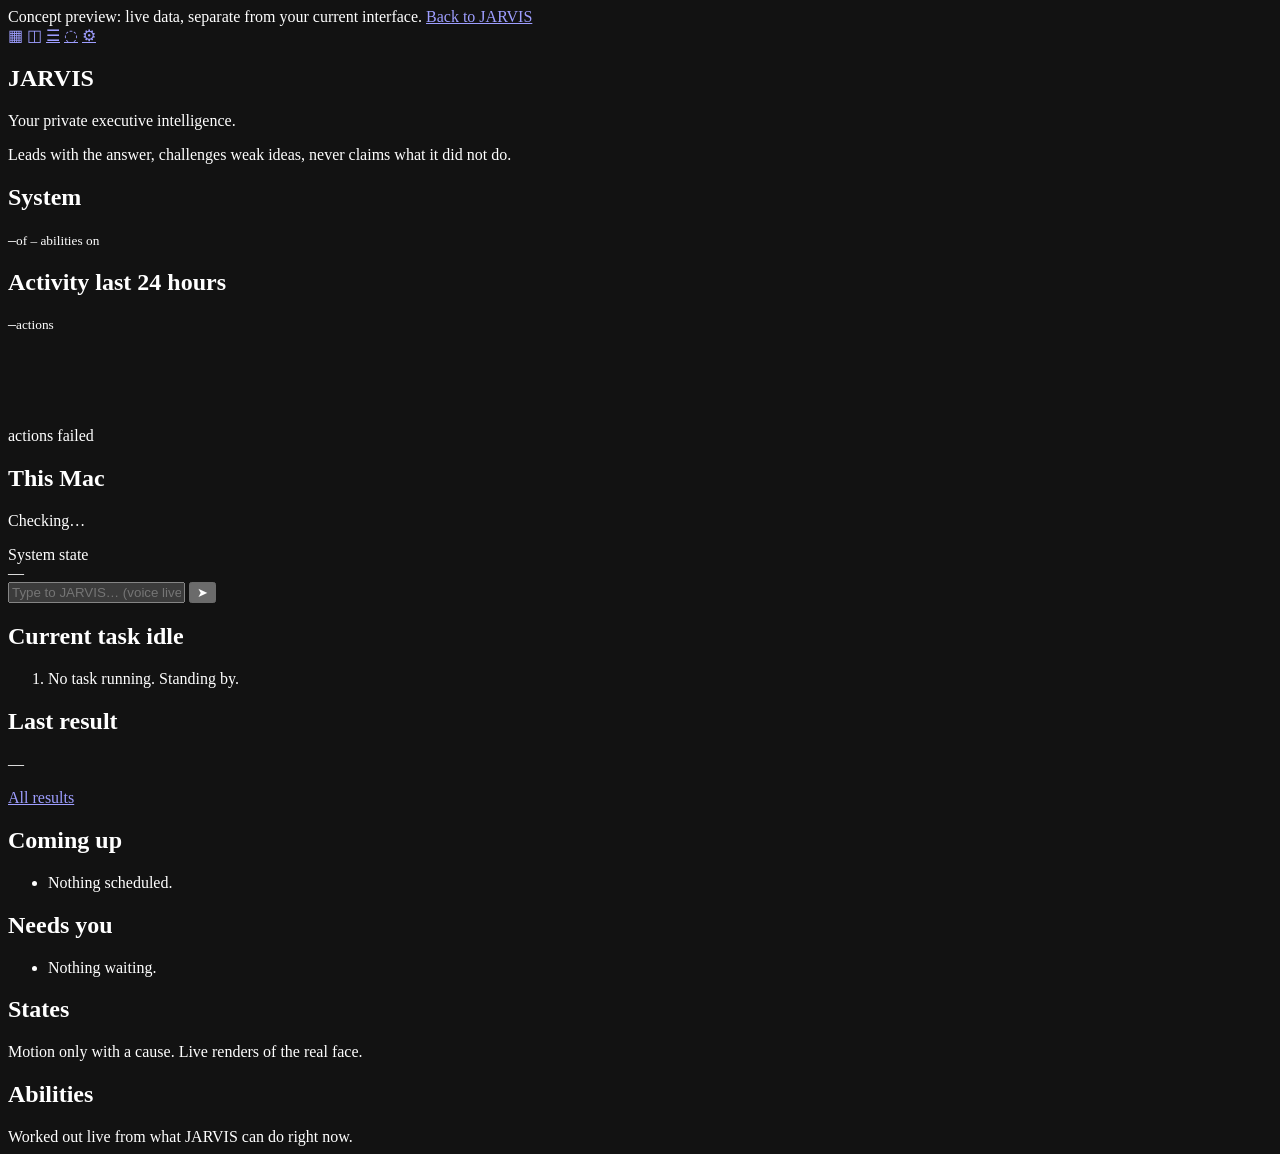
==== jarvis/web/static/concept.html @ f11eee4e "Concept preview page from the owner's three designs (live data, not applied) Co-Authored-By: Claude " ====
<!doctype html>
<html lang="en">
<head>
  <meta charset="utf-8">
  <meta name="viewport" content="width=device-width, initial-scale=1">
  <meta name="color-scheme" content="dark">
  <title>JARVIS · Concept</title>
  <link rel="stylesheet" href="/static/identity.css">
  <link rel="stylesheet" href="/static/concept.css">
</head>
<body>
  <div class="room" aria-hidden="true"></div>
  <div class="concept-banner">Concept preview: live data, separate from your current interface. <a href="/">Back to JARVIS</a></div>

  <div class="app">
    <nav class="rail" aria-label="Sections">
      <a class="rail-mark" href="/#presence" title="JARVIS"><span></span></a>
      <a href="/#dashboard" title="Dashboard">▦</a>
      <a href="/#chat" title="Chat">◫</a>
      <a href="/#tasks" title="Tasks">☰</a>
      <a href="/#memory" title="Memory">◌</a>
      <a href="/#system" title="System">⚙</a>
    </nav>

    <aside class="col-left">
      <header class="intro">
        <h1>JARVIS</h1>
        <p class="lede">Your private executive intelligence.</p>
        <p class="muted">Leads with the answer, challenges weak ideas, never claims what it did not do.</p>
      </header>

      <section class="card" id="vitals">
        <h2>System</h2>
        <div class="big"><span id="v-abilities">–</span><small>of <span id="v-total">–</span> abilities on</small></div>
        <dl class="kv" id="v-kv"></dl>
      </section>

      <section class="card" id="activity">
        <h2>Activity <span class="hint">last 24 hours</span></h2>
        <div class="big"><span id="a-runs">–</span><small>actions</small> <span class="delta" id="a-ok"></span></div>
        <canvas id="a-chart" height="90" aria-label="Actions per hour, last 24 hours"></canvas>
        <div class="legend"><span class="dot pink"></span>actions <span class="dot red"></span>failed</div>
      </section>

      <section class="card" id="mac">
        <h2>This Mac</h2>
        <dl class="kv" id="m-kv"><dt>Checking…</dt><dd></dd></dl>
      </section>
    </aside>

    <main class="stage-col">
      <div class="stage-head">
        <div><div class="eyebrowless">System state</div><div class="state-name" id="s-label">—</div></div>
        <div class="clock" id="clock"></div>
      </div>
      <div class="stage" id="stage"></div>
      <div class="state-line" id="s-line" aria-live="polite"></div>
      <form class="command" id="command">
        <input id="cmd" placeholder="Type to JARVIS… (voice lives on the main page)" aria-label="Message JARVIS" autocomplete="off">
        <button type="submit" aria-label="Send">➤</button>
      </form>
      <div class="reply" id="reply"></div>
    </main>

    <aside class="col-right">
      <section class="card bracket" id="task">
        <h2>Current task <span class="pill" id="t-pill">idle</span></h2>
        <ol class="steps" id="t-steps"><li class="muted">No task running. Standing by.</li></ol>
      </section>
      <section class="card bracket" id="result">
        <h2>Last result <span class="pill ok" id="r-pill"></span></h2>
        <p class="result-text" id="r-text">—</p>
        <a class="btn" href="/#goals">All results</a>
      </section>
      <section class="card" id="next">
        <h2>Coming up</h2>
        <ul class="list" id="n-list"><li class="muted">Nothing scheduled.</li></ul>
      </section>
      <section class="card" id="decide">
        <h2>Needs you</h2>
        <ul class="list" id="d-list"><li class="muted">Nothing waiting.</li></ul>
      </section>
    </aside>

    <section class="states" aria-label="How JARVIS looks in each state">
      <div class="states-head"><h2>States</h2><span class="muted">Motion only with a cause. Live renders of the real face.</span></div>
      <div class="state-grid" id="gallery"></div>
    </section>

    <section class="features" aria-label="What JARVIS can do">
      <div class="states-head"><h2>Abilities</h2><span class="muted">Worked out live from what JARVIS can do right now.</span></div>
      <div class="feature-grid" id="features"></div>
    </section>
  </div>

  <script src="/static/identity.js" defer></script>
  <script src="/static/concept.js" defer></script>
</body>
</html>
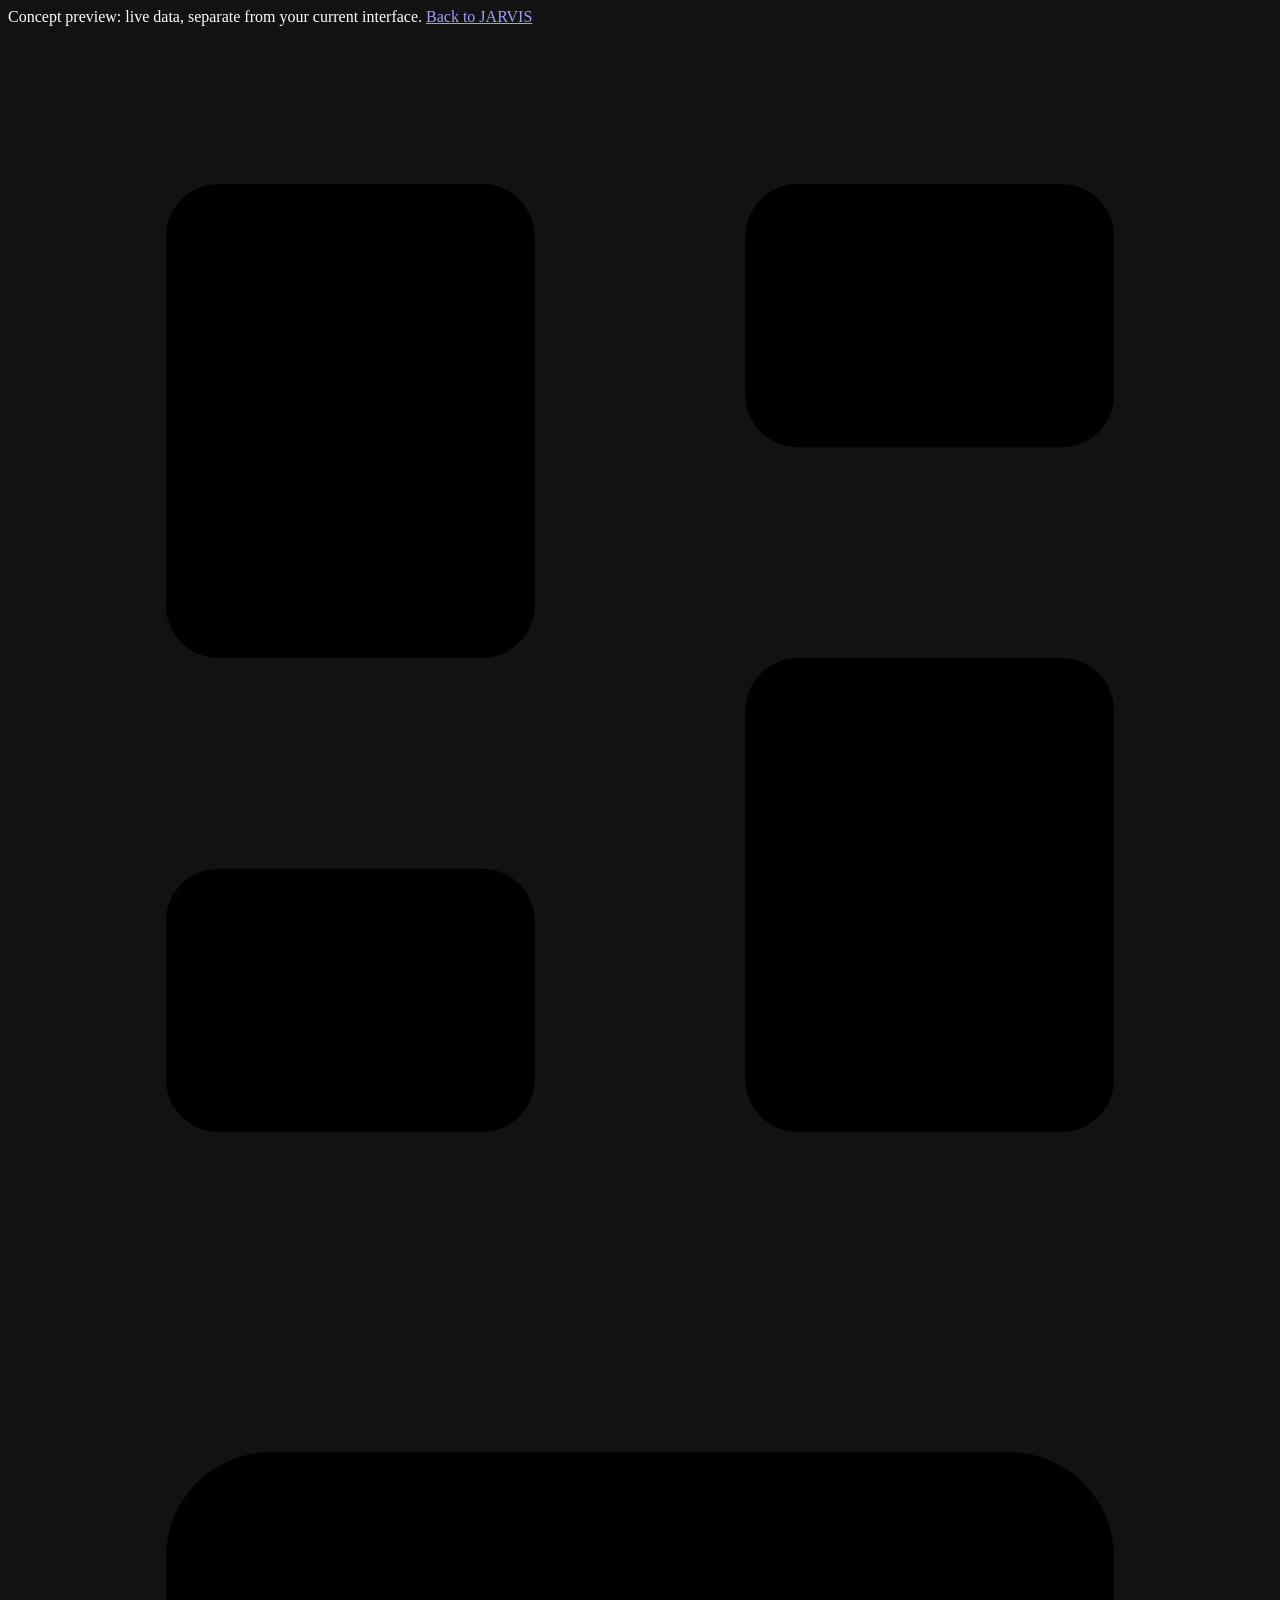
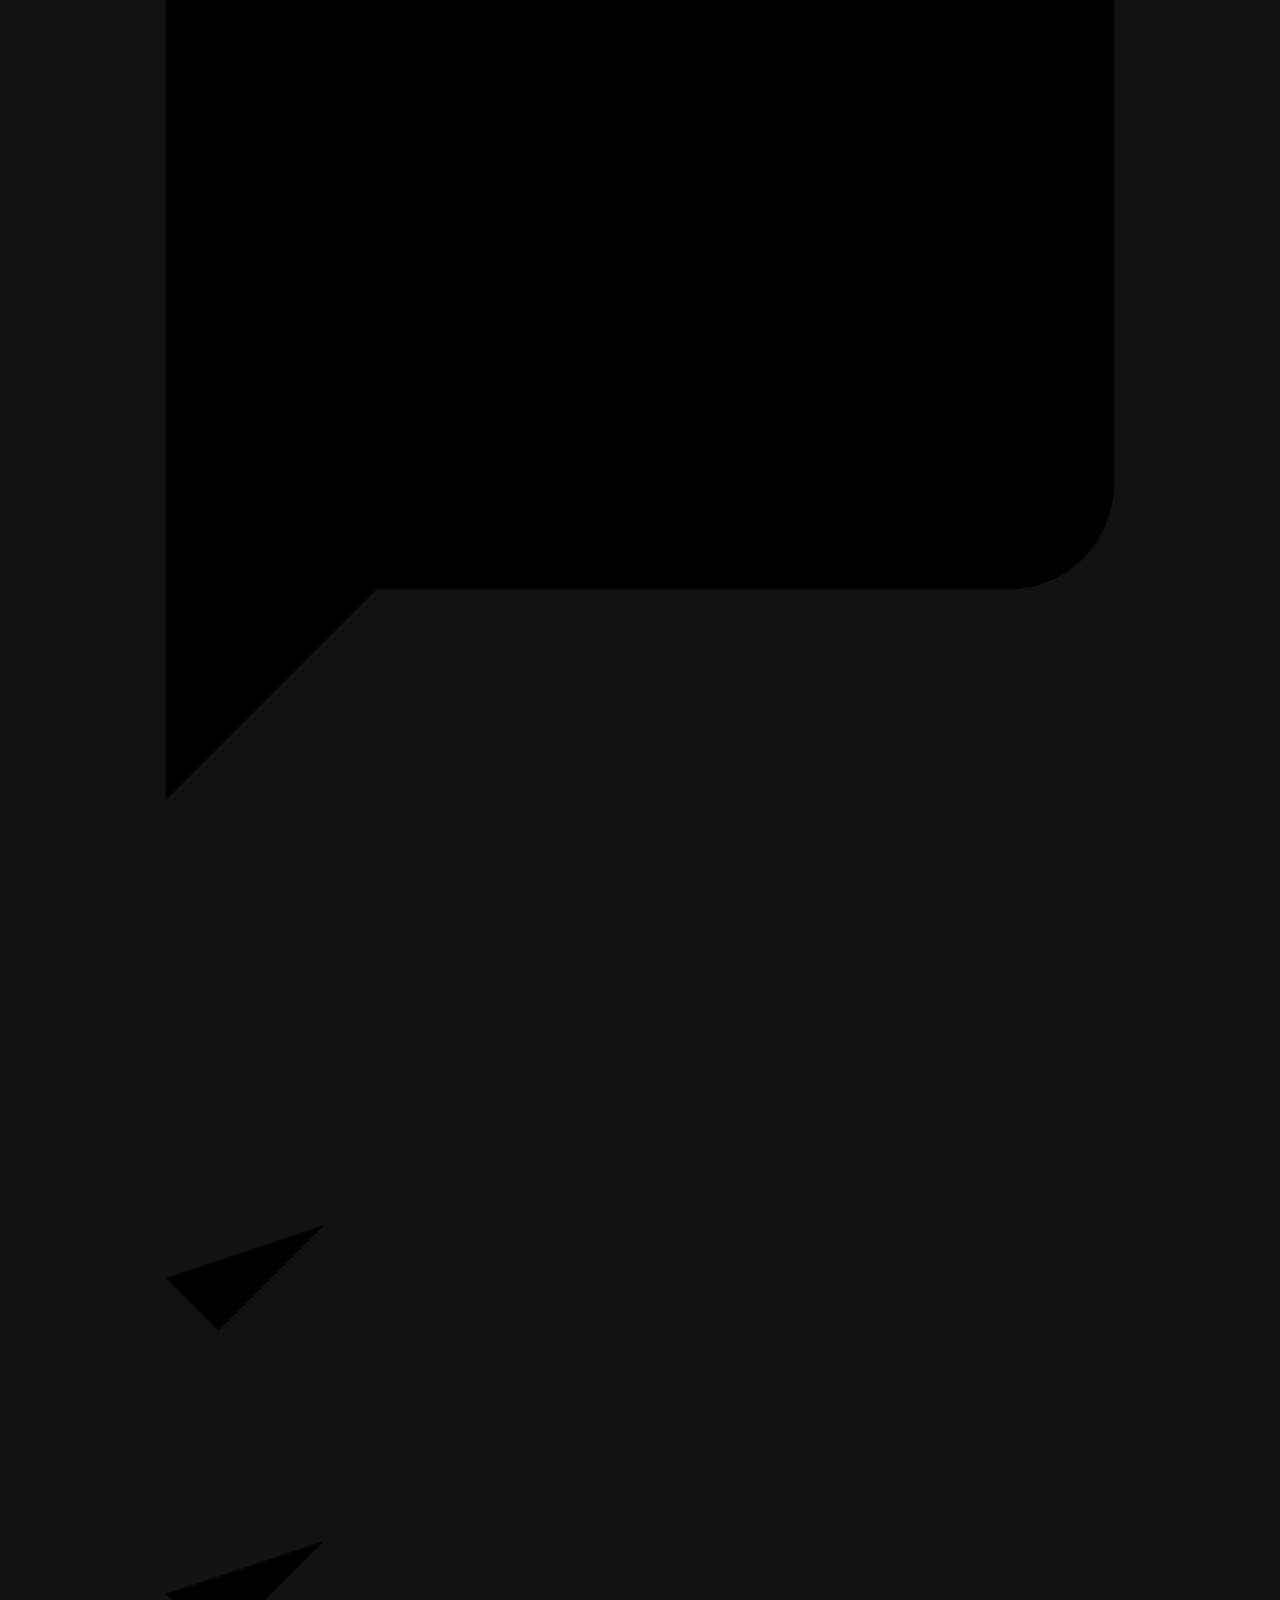
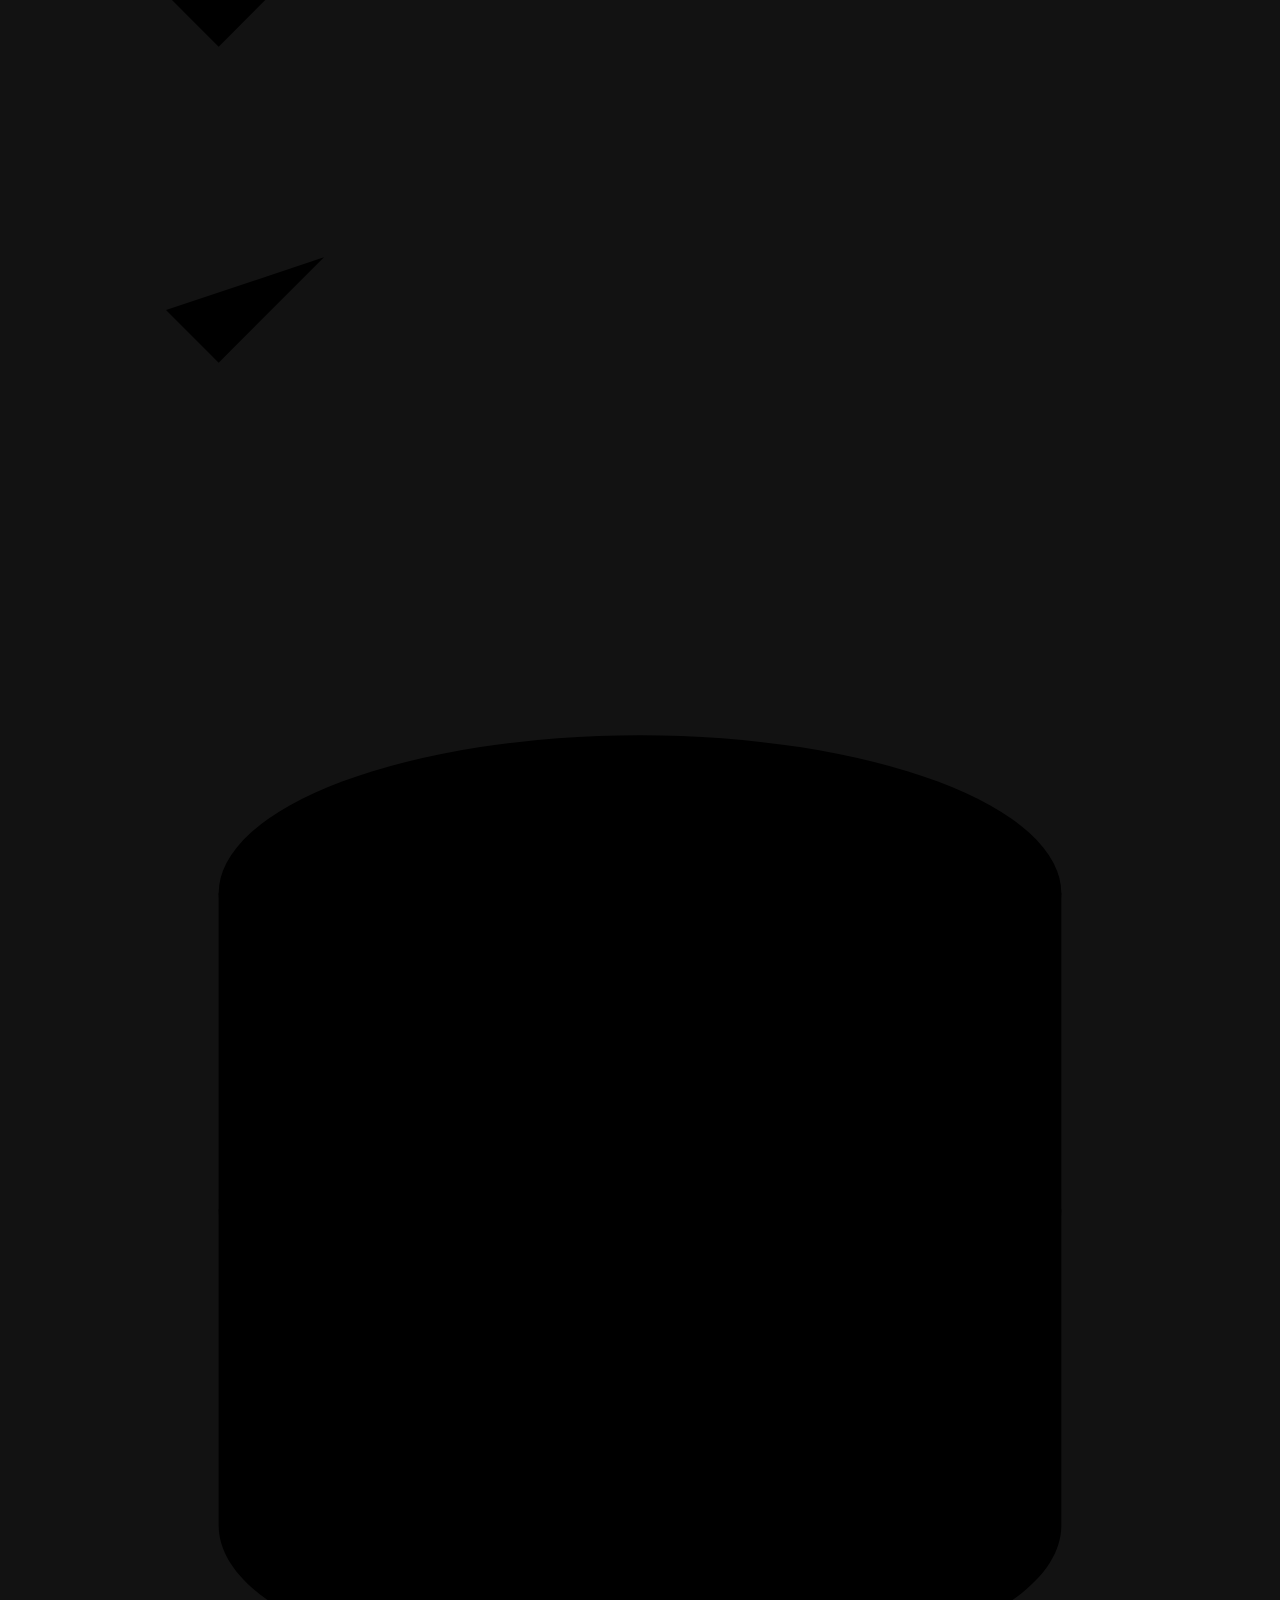
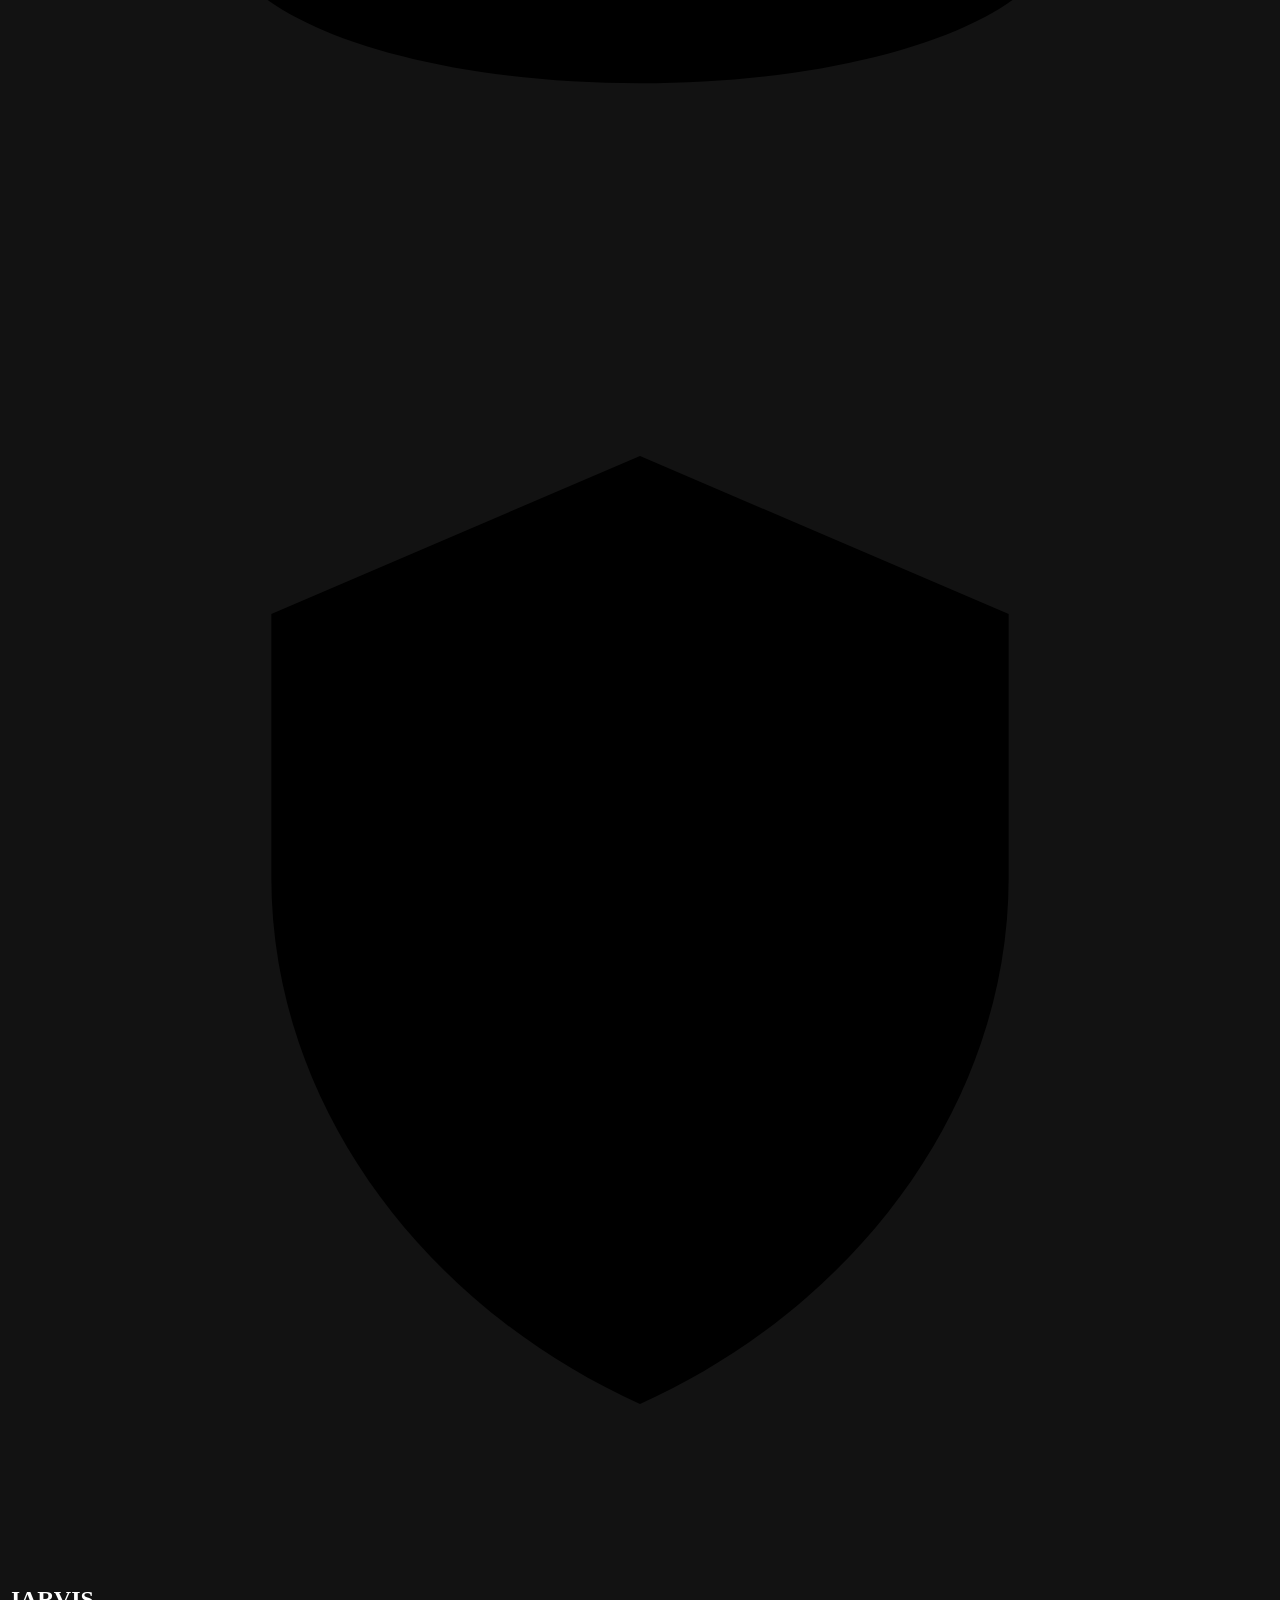
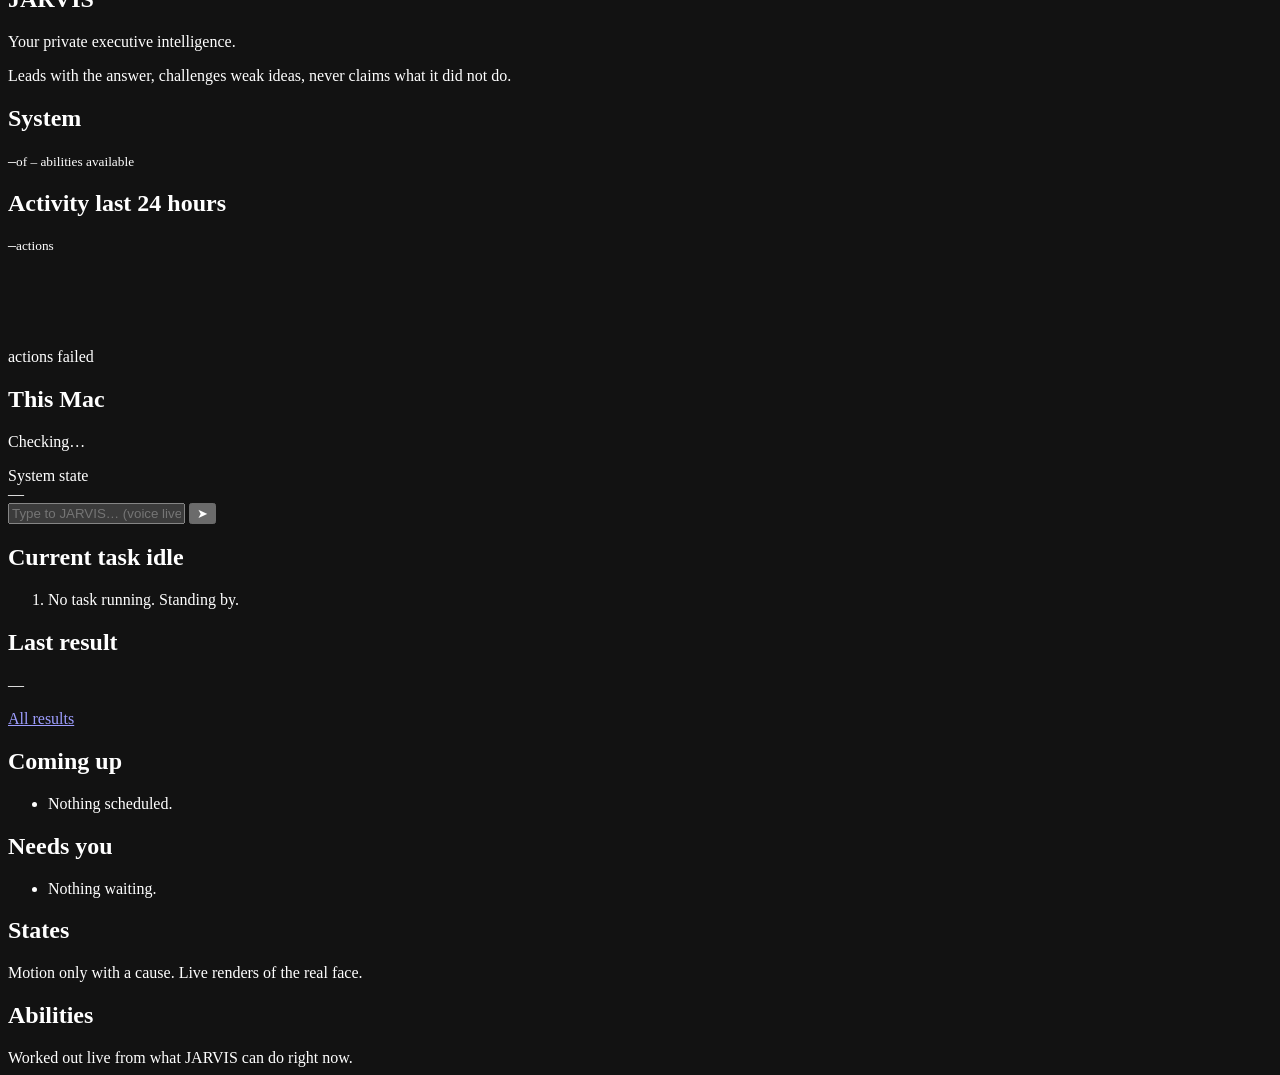
==== commit be3d0678: "Concept polished with vetted skills; quiet Mac status endpoint; face fix Co-Authored-By: Claude Opus" ====
--- a/jarvis/web/static/concept.html
+++ b/jarvis/web/static/concept.html
@@ -15,11 +15,11 @@
   <div class="app">
     <nav class="rail" aria-label="Sections">
       <a class="rail-mark" href="/#presence" title="JARVIS"><span></span></a>
-      <a href="/#dashboard" title="Dashboard">▦</a>
-      <a href="/#chat" title="Chat">◫</a>
-      <a href="/#tasks" title="Tasks">☰</a>
-      <a href="/#memory" title="Memory">◌</a>
-      <a href="/#system" title="System">⚙</a>
+      <a href="/#dashboard" title="Dashboard" aria-label="Dashboard"><svg viewBox="0 0 24 24" aria-hidden="true"><rect x="3" y="3" width="7" height="9" rx="1"/><rect x="14" y="3" width="7" height="5" rx="1"/><rect x="14" y="12" width="7" height="9" rx="1"/><rect x="3" y="16" width="7" height="5" rx="1"/></svg></a>
+      <a href="/#chat" title="Chat" aria-label="Chat"><svg viewBox="0 0 24 24" aria-hidden="true"><path d="M21 15a2 2 0 0 1-2 2H7l-4 4V5a2 2 0 0 1 2-2h14a2 2 0 0 1 2 2z"/></svg></a>
+      <a href="/#tasks" title="Tasks" aria-label="Tasks"><svg viewBox="0 0 24 24" aria-hidden="true"><path d="M9 6h11M9 12h11M9 18h11"/><path d="m3 6 1 1 2-2M3 12l1 1 2-2M3 18l1 1 2-2"/></svg></a>
+      <a href="/#memory" title="Memory" aria-label="Memory"><svg viewBox="0 0 24 24" aria-hidden="true"><ellipse cx="12" cy="5" rx="8" ry="3"/><path d="M4 5v6c0 1.7 3.6 3 8 3s8-1.3 8-3V5"/><path d="M4 11v6c0 1.7 3.6 3 8 3s8-1.3 8-3v-6"/></svg></a>
+      <a href="/#system" title="System" aria-label="System"><svg viewBox="0 0 24 24" aria-hidden="true"><path d="M12 3l7 3v5c0 4.4-3 8.2-7 10-4-1.8-7-5.6-7-10V6z"/></svg></a>
     </nav>
 
     <aside class="col-left">
@@ -31,7 +31,8 @@
 
       <section class="card" id="vitals">
         <h2>System</h2>
-        <div class="big"><span id="v-abilities">–</span><small>of <span id="v-total">–</span> abilities on</small></div>
+        <div class="big"><span id="v-abilities">–</span><small>of <span id="v-total">–</span> abilities available</small></div>
+        <div class="hint" id="v-asks"></div>
         <dl class="kv" id="v-kv"></dl>
       </section>
 
@@ -70,6 +71,7 @@
       <section class="card bracket" id="result">
         <h2>Last result <span class="pill ok" id="r-pill"></span></h2>
         <p class="result-text" id="r-text">—</p>
+        <p class="result-when" id="r-when"></p>
         <a class="btn" href="/#goals">All results</a>
       </section>
       <section class="card" id="next">
